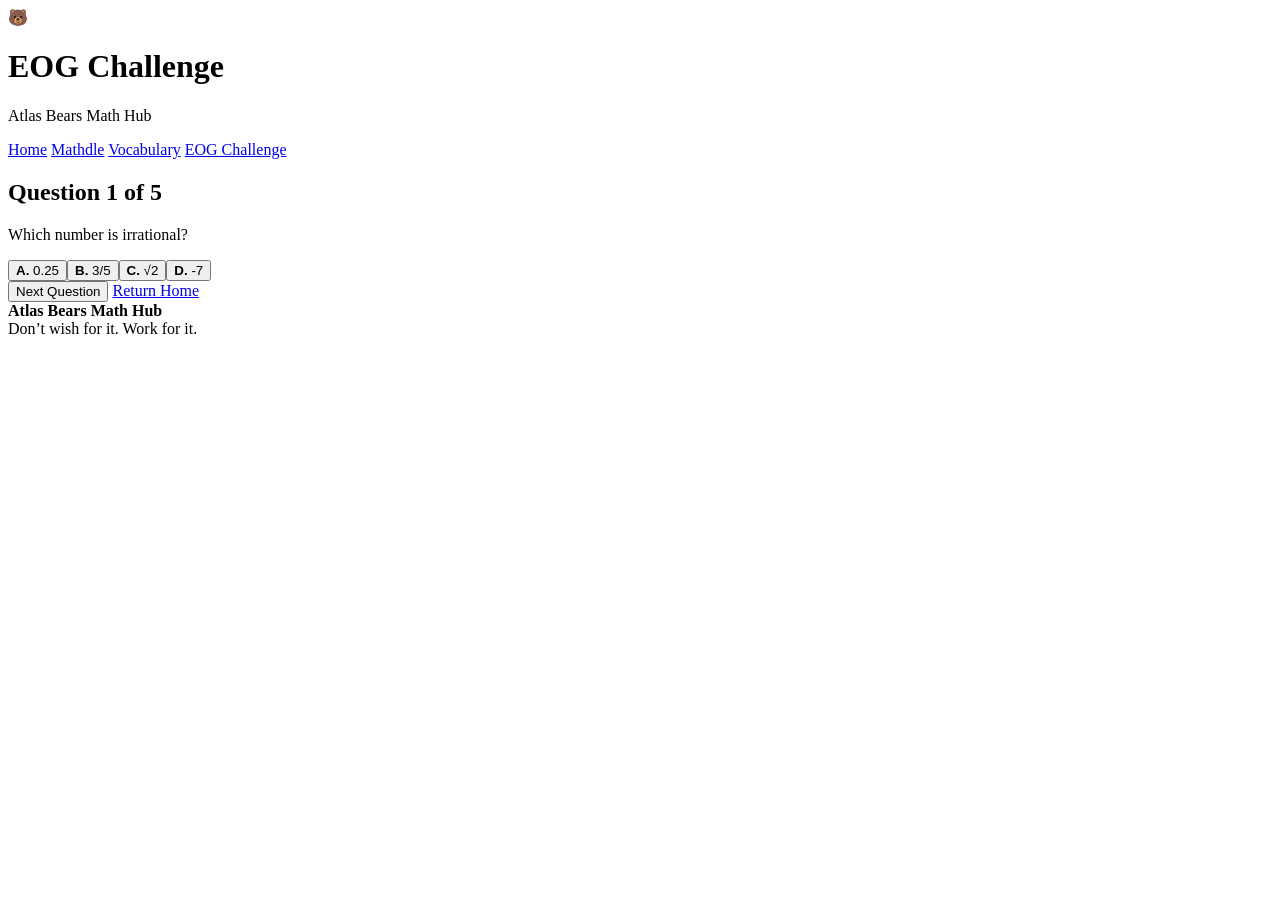
==== eog-challenge.html @ 7f285920 "Add files via upload" ====
<!DOCTYPE html>
<html lang="en">
<head>
  <meta charset="UTF-8">
  <meta name="viewport" content="width=device-width, initial-scale=1.0">
  <title>EOG Challenge | Atlas Bears Math Hub</title>
  <link rel="stylesheet" href="assets/styles.css">
</head>
<body>
<header class="topbar">
  <div class="brand">
    <div class="brand-left">
      <div class="brand-mark" aria-hidden="true">🐻</div>
      <div><h1>EOG Challenge</h1><p>Atlas Bears Math Hub</p></div>
    </div>
    <nav>
      <a href="index.html">Home</a>
      <a href="mathdle.html">Mathdle</a>
      <a href="vocabulary.html">Vocabulary</a>
      <a class="active" href="eog-challenge.html">EOG Challenge</a>
    </nav>
  </div>
</header>
<main>
  <section class="panel">
    <h2 id="questionNumber">Question 1</h2>
    <p id="questionText"></p>
    <div id="choices" class="grid"></div>
    <div id="feedback" class="notice hidden" aria-live="polite"></div>
    <div class="actions">
      <button id="nextBtn" class="btn primary hidden" type="button">Next Question</button>
      <a class="btn secondary" href="index.html">Return Home</a>
    </div>
  </section>
</main>
<footer class="footer"><strong>Atlas Bears Math Hub</strong><br>Don’t wish for it. Work for it.</footer>
<script>
const questions=[
  {
    q:"Which number is irrational?",
    choices:["0.25","3/5","√2","-7"],
    answer:2,
    explain:"√2 is irrational because it cannot be written as a fraction of two integers."
  },
  {
    q:"What is the coefficient in the expression 6x + 4?",
    choices:["x","4","6","10"],
    answer:2,
    explain:"The coefficient is the number multiplied by the variable, so the coefficient is 6."
  },
  {
    q:"Which relation represents a function?",
    choices:["One input has two outputs","Each input has exactly one output","Two inputs are not allowed to share an output","Every output must be different"],
    answer:1,
    explain:"A function assigns exactly one output to each input."
  },
  {
    q:"A line rises 8 units while running 4 units to the right. What is its slope?",
    choices:["1/2","2","4","12"],
    answer:1,
    explain:"Slope is rise divided by run: 8 ÷ 4 = 2."
  },
  {
    q:"Which side is the hypotenuse of a right triangle?",
    choices:["The shortest side","Either leg","The side opposite the right angle","The vertical side"],
    answer:2,
    explain:"The hypotenuse is the longest side and is opposite the right angle."
  }
];
let index=0,score=0,answered=false;
const qn=document.getElementById("questionNumber");
const qt=document.getElementById("questionText");
const choices=document.getElementById("choices");
const feedback=document.getElementById("feedback");
const next=document.getElementById("nextBtn");
function render(){
  answered=false;
  const item=questions[index];
  qn.textContent=`Question ${index+1} of ${questions.length}`;
  qt.textContent=item.q;
  choices.innerHTML="";
  feedback.classList.add("hidden");
  next.classList.add("hidden");
  item.choices.forEach((choice,i)=>{
    const b=document.createElement("button");
    b.type="button";b.className="card";b.style.textAlign="left";
    b.innerHTML=`<strong>${String.fromCharCode(65+i)}.</strong> ${choice}`;
    b.addEventListener("click",()=>answer(i,b));
    choices.appendChild(b);
  });
}
function answer(i,button){
  if(answered)return;
  answered=true;
  const item=questions[index];
  if(i===item.answer){score++;feedback.innerHTML=`<strong>Correct!</strong> ${item.explain}`;}
  else{feedback.innerHTML=`<strong>Not quite.</strong> ${item.explain}`;}
  feedback.classList.remove("hidden");
  next.classList.remove("hidden");
}
next.addEventListener("click",()=>{
  index++;
  if(index<questions.length)render();
  else{
    qn.textContent="Challenge Complete";
    qt.textContent=`You answered ${score} out of ${questions.length} correctly.`;
    choices.innerHTML="";
    feedback.classList.add("hidden");
    next.classList.add("hidden");
  }
});
render();
</script>
</body>
</html>
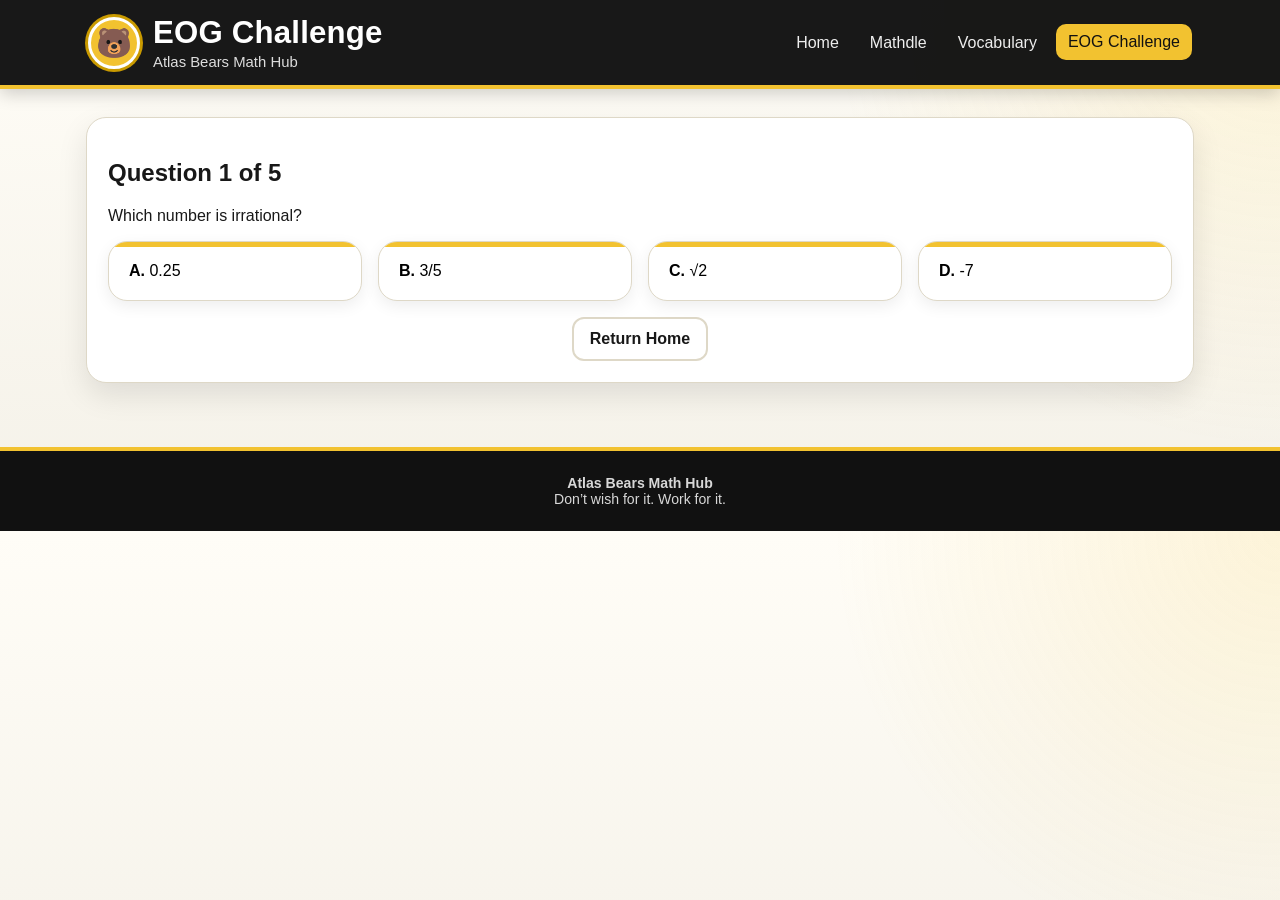
==== commit a4b7aded: "Add files via upload" ====
--- a/eog-challenge.html
+++ b/eog-challenge.html
@@ -4,7 +4,7 @@
   <meta charset="UTF-8">
   <meta name="viewport" content="width=device-width, initial-scale=1.0">
   <title>EOG Challenge | Atlas Bears Math Hub</title>
-  <link rel="stylesheet" href="assets/styles.css">
+  <link rel="stylesheet" href="styles.css">
 </head>
 <body>
 <header class="topbar">
--- a/styles.css
+++ b/styles.css
@@ -0,0 +1,311 @@
+
+:root{
+  --black:#111111;
+  --black-2:#1b1b1b;
+  --black-3:#2a2a2a;
+  --gold:#f2c230;
+  --gold-dark:#c99a00;
+  --gold-soft:#fff3bd;
+  --cream:#fffdf6;
+  --white:#ffffff;
+  --ink:#181818;
+  --muted:#666666;
+  --green:#538d4e;
+  --yellow:#b59f3b;
+  --gray:#787c7e;
+  --border:#ded8c7;
+  --shadow:0 12px 30px rgba(0,0,0,.10);
+}
+*{box-sizing:border-box}
+html{scroll-behavior:smooth}
+body{
+  margin:0;
+  font-family:Arial,Helvetica,sans-serif;
+  color:var(--ink);
+  background:
+    radial-gradient(circle at top right,rgba(242,194,48,.15),transparent 28rem),
+    linear-gradient(180deg,#fffdf7,#f4f1e8);
+}
+a{text-decoration:none;color:inherit}
+button,input,select,textarea{font:inherit}
+button{cursor:pointer}
+.hidden{display:none!important}
+
+.topbar{
+  position:sticky;
+  top:0;
+  z-index:20;
+  background:rgba(17,17,17,.97);
+  color:white;
+  border-bottom:4px solid var(--gold);
+  box-shadow:0 5px 16px rgba(0,0,0,.18);
+}
+.brand{
+  max-width:1140px;
+  margin:auto;
+  padding:15px 18px;
+  display:flex;
+  align-items:center;
+  justify-content:space-between;
+  gap:18px;
+}
+.brand-left{display:flex;align-items:center;gap:13px}
+.brand-mark{
+  width:52px;
+  height:52px;
+  border-radius:50%;
+  display:grid;
+  place-items:center;
+  background:var(--gold);
+  color:var(--black);
+  border:3px solid white;
+  box-shadow:0 0 0 3px var(--gold-dark);
+  font-size:29px;
+}
+.brand h1{font-size:clamp(1.25rem,3.5vw,1.95rem);margin:0;letter-spacing:.2px}
+.brand p{margin:3px 0 0;color:#ddd;font-size:.93rem}
+nav{display:flex;gap:7px;flex-wrap:wrap}
+nav a{
+  padding:9px 12px;
+  border-radius:10px;
+  color:#eee;
+  transition:.18s ease;
+}
+nav a:hover,nav a.active{
+  background:var(--gold);
+  color:var(--black);
+  transform:translateY(-1px);
+}
+
+main{max-width:1140px;margin:auto;padding:28px 16px 48px}
+
+.hero{
+  overflow:hidden;
+  position:relative;
+  min-height:390px;
+  display:grid;
+  align-items:center;
+  grid-template-columns:1.25fr .75fr;
+  gap:26px;
+  background:linear-gradient(130deg,var(--black),var(--black-3));
+  color:white;
+  border:1px solid #000;
+  border-radius:26px;
+  padding:42px clamp(22px,5vw,55px);
+  box-shadow:var(--shadow);
+}
+.hero:before{
+  content:"";
+  position:absolute;
+  width:320px;height:320px;
+  right:-90px;top:-120px;
+  border-radius:50%;
+  background:rgba(242,194,48,.16);
+}
+.hero:after{
+  content:"";
+  position:absolute;
+  width:220px;height:220px;
+  left:45%;bottom:-150px;
+  border-radius:50%;
+  background:rgba(242,194,48,.10);
+}
+.hero-copy,.hero-art{position:relative;z-index:1}
+.eyebrow{
+  display:inline-flex;
+  align-items:center;
+  gap:8px;
+  background:rgba(242,194,48,.14);
+  border:1px solid rgba(242,194,48,.5);
+  color:var(--gold);
+  padding:7px 11px;
+  border-radius:999px;
+  font-weight:700;
+  font-size:.87rem;
+  letter-spacing:.4px;
+}
+.hero h2{
+  margin:15px 0 12px;
+  font-size:clamp(2.2rem,6vw,4.25rem);
+  line-height:.98;
+  letter-spacing:-1.8px;
+}
+.hero h2 span{color:var(--gold)}
+.hero p{max-width:680px;margin:0;line-height:1.6;color:#e3e3e3;font-size:1.05rem}
+.hero-actions{display:flex;gap:11px;flex-wrap:wrap;margin-top:22px}
+.hero-art{
+  display:grid;
+  place-items:center;
+  min-height:250px;
+}
+.mascot-ring{
+  width:min(255px,65vw);
+  aspect-ratio:1;
+  border-radius:50%;
+  display:grid;
+  place-items:center;
+  background:radial-gradient(circle,var(--gold) 0 57%,var(--gold-dark) 58% 65%,var(--black) 66%);
+  border:6px solid white;
+  box-shadow:0 18px 35px rgba(0,0,0,.35);
+  font-size:115px;
+  animation:float 3.2s ease-in-out infinite;
+}
+@keyframes float{50%{transform:translateY(-8px)}}
+
+.motto-strip{
+  margin:17px 0 0;
+  display:flex;
+  align-items:center;
+  justify-content:center;
+  text-align:center;
+  min-height:58px;
+  padding:12px 18px;
+  background:var(--gold);
+  color:var(--black);
+  border-radius:15px;
+  font-weight:900;
+  letter-spacing:.5px;
+  box-shadow:0 6px 14px rgba(130,95,0,.15);
+}
+
+.section-heading{
+  display:flex;
+  align-items:end;
+  justify-content:space-between;
+  gap:16px;
+  margin:34px 0 13px;
+}
+.section-heading h2,.section-title{margin:0;font-size:clamp(1.55rem,4vw,2.1rem)}
+.section-heading p{margin:0;color:var(--muted)}
+
+.grid{
+  display:grid;
+  grid-template-columns:repeat(auto-fit,minmax(235px,1fr));
+  gap:16px;
+}
+.card{
+  position:relative;
+  overflow:hidden;
+  background:white;
+  border:1px solid var(--border);
+  border-radius:19px;
+  padding:20px;
+  box-shadow:0 5px 16px rgba(0,0,0,.07);
+  transition:transform .18s ease,box-shadow .18s ease,border-color .18s ease;
+}
+.card:hover{
+  transform:translateY(-4px);
+  box-shadow:0 13px 24px rgba(0,0,0,.12);
+  border-color:var(--gold-dark);
+}
+.card:before{
+  content:"";
+  position:absolute;
+  top:0;left:0;right:0;
+  height:5px;
+  background:var(--gold);
+}
+.card h3{margin:10px 0 7px;font-size:1.22rem}
+.card p{color:var(--muted);line-height:1.48}
+.card .icon{
+  width:52px;height:52px;
+  display:grid;place-items:center;
+  border-radius:14px;
+  background:var(--black);
+  color:var(--gold);
+  font-size:28px;
+  box-shadow:inset 0 0 0 2px rgba(242,194,48,.22);
+}
+.card .btn{margin-top:8px;display:inline-flex}
+
+.btn{
+  border:none;
+  border-radius:12px;
+  padding:11px 16px;
+  font-weight:800;
+  display:inline-flex;
+  align-items:center;
+  justify-content:center;
+  gap:7px;
+  transition:.16s ease;
+}
+.btn:hover{transform:translateY(-2px)}
+.primary{background:var(--black);color:white;border:2px solid var(--black)}
+.primary:hover{background:var(--black-3)}
+.gold{background:var(--gold);color:var(--black);border:2px solid var(--gold)}
+.gold:hover{background:#ffd84f}
+.secondary{background:white;color:var(--ink);border:2px solid var(--border)}
+.secondary:hover{border-color:var(--gold-dark)}
+.danger{background:#feecec;color:#a52828;border:1px solid #e9bcbc}
+
+.quick-stats{
+  display:grid;
+  grid-template-columns:repeat(3,1fr);
+  gap:12px;
+  margin-top:17px;
+}
+.stat{
+  background:white;
+  border:1px solid var(--border);
+  border-radius:15px;
+  padding:16px;
+  text-align:center;
+}
+.stat strong{display:block;font-size:1.55rem;color:var(--black)}
+.stat span{color:var(--muted);font-size:.9rem}
+
+.notice{
+  background:var(--gold-soft);
+  border:1px solid #dfbd3c;
+  border-left:6px solid var(--gold-dark);
+  border-radius:14px;
+  padding:14px 16px;
+  margin-top:18px;
+}
+.panel{
+  background:white;
+  border:1px solid var(--border);
+  border-radius:20px;
+  padding:21px;
+  margin-bottom:16px;
+  box-shadow:var(--shadow)
+}
+.actions{display:flex;gap:10px;justify-content:center;flex-wrap:wrap;margin-top:16px}
+.footer{
+  background:var(--black);
+  color:#d8d8d8;
+  text-align:center;
+  font-size:.88rem;
+  padding:24px 15px;
+  border-top:4px solid var(--gold);
+}
+label{display:block;font-weight:800;margin:10px 0 5px}
+input,select,textarea{
+  width:100%;
+  border:1px solid var(--border);
+  border-radius:10px;
+  padding:11px;
+  background:white;
+}
+select:focus,input:focus,textarea:focus{outline:3px solid rgba(242,194,48,.32);border-color:var(--gold-dark)}
+.small{font-size:.88rem;color:#666;line-height:1.4}
+
+@media(max-width:820px){
+  .brand{align-items:flex-start;flex-direction:column}
+  nav{width:100%}
+  .hero{grid-template-columns:1fr;text-align:center;padding-top:34px}
+  .hero-copy p{margin-inline:auto}
+  .hero-actions{justify-content:center}
+  .hero-art{min-height:210px}
+  .mascot-ring{width:205px;font-size:92px}
+  .section-heading{align-items:flex-start;flex-direction:column}
+}
+@media(max-width:560px){
+  nav{display:grid;grid-template-columns:repeat(2,1fr)}
+  nav a{text-align:center}
+  .quick-stats{grid-template-columns:1fr}
+  .hero{border-radius:19px}
+}
+@media(prefers-reduced-motion:reduce){
+  *{animation:none!important;transition:none!important;scroll-behavior:auto!important}
+}
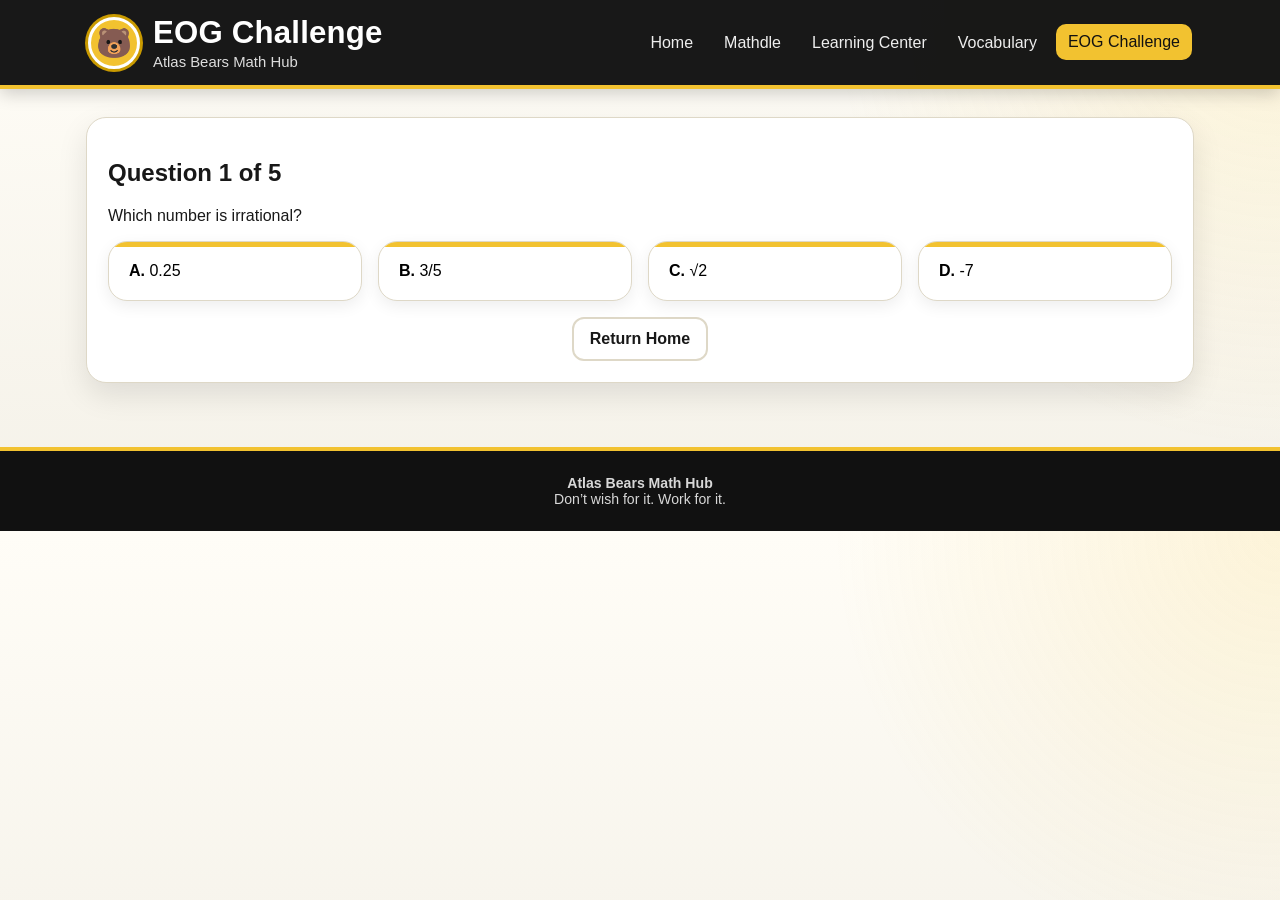
==== commit 20695855: "Add files via upload" ====
--- a/eog-challenge.html
+++ b/eog-challenge.html
@@ -16,6 +16,7 @@
     <nav>
       <a href="index.html">Home</a>
       <a href="mathdle.html">Mathdle</a>
+      <a href="learning-center.html">Learning Center</a>
       <a href="vocabulary.html">Vocabulary</a>
       <a class="active" href="eog-challenge.html">EOG Challenge</a>
     </nav>
--- a/styles.css
+++ b/styles.css
@@ -309,3 +309,167 @@
 @media(prefers-reduced-motion:reduce){
   *{animation:none!important;transition:none!important;scroll-behavior:auto!important}
 }
+
+
+/* Phase 2 student dashboard */
+.phase2-dashboard{
+  display:grid;
+  grid-template-columns:minmax(0,1.5fr) minmax(270px,.8fr);
+  gap:16px;
+  margin-top:28px;
+}
+.daily-card,.progress-card{
+  background:white;
+  border:1px solid var(--border);
+  border-radius:20px;
+  padding:22px;
+  box-shadow:var(--shadow);
+}
+.daily-card{border-top:6px solid var(--gold)}
+.progress-card{
+  background:linear-gradient(145deg,var(--black),var(--black-3));
+  color:white;
+  border-color:#000;
+}
+.dashboard-label{
+  color:var(--gold-dark);
+  font-size:.78rem;
+  font-weight:900;
+  letter-spacing:1.2px;
+}
+.progress-card .dashboard-label{color:var(--gold)}
+.daily-card h2,.progress-card h2{margin:5px 0 13px}
+.daily-question{
+  font-size:1.18rem;
+  line-height:1.5;
+  font-weight:700;
+  margin:12px 0 17px;
+}
+.daily-answers{
+  display:grid;
+  grid-template-columns:repeat(2,minmax(0,1fr));
+  gap:10px;
+}
+.answer-button{
+  min-height:51px;
+  padding:11px;
+  border:2px solid var(--border);
+  background:white;
+  border-radius:12px;
+  font-weight:800;
+  color:var(--ink);
+}
+.answer-button:hover:not(:disabled){
+  border-color:var(--gold-dark);
+  background:var(--gold-soft);
+  transform:translateY(-1px);
+}
+.answer-button:disabled{cursor:default;opacity:.8}
+.answer-button.correct{
+  background:#e8f6e6;
+  border-color:#538d4e;
+}
+.answer-button.incorrect{
+  background:#fde8e8;
+  border-color:#b54141;
+}
+.daily-feedback{
+  min-height:28px;
+  margin-top:13px;
+  font-weight:800;
+  line-height:1.4;
+}
+.progress-grid{
+  display:grid;
+  grid-template-columns:1fr 1fr;
+  gap:10px;
+}
+.progress-stat{
+  padding:14px 8px;
+  border-radius:14px;
+  text-align:center;
+  background:rgba(255,255,255,.08);
+  border:1px solid rgba(242,194,48,.28);
+}
+.progress-stat strong{
+  display:block;
+  color:var(--gold);
+  font-size:1.75rem;
+}
+.progress-stat span{font-size:.86rem;color:#ddd}
+.xp-bar{
+  height:12px;
+  margin-top:16px;
+  overflow:hidden;
+  border-radius:999px;
+  background:rgba(255,255,255,.14);
+}
+.xp-fill{
+  height:100%;
+  width:0;
+  border-radius:inherit;
+  background:var(--gold);
+  transition:width .4s ease;
+}
+.progress-message{color:#ddd}
+.badge-list{display:flex;flex-wrap:wrap;gap:8px;margin:12px 0}
+.badge{
+  display:inline-flex;
+  align-items:center;
+  gap:5px;
+  padding:7px 9px;
+  border-radius:999px;
+  background:var(--gold);
+  color:var(--black);
+  font-size:.78rem;
+  font-weight:900;
+}
+.text-button{
+  border:0;
+  padding:4px 0;
+  background:transparent;
+  color:#bbb;
+  text-decoration:underline;
+  font-size:.78rem;
+}
+.text-button:hover{color:white}
+
+@media(max-width:820px){
+  .phase2-dashboard{grid-template-columns:1fr}
+}
+@media(max-width:560px){
+  .daily-answers{grid-template-columns:1fr}
+}
+
+
+/* Phase 2B expanded device tracking */
+.progress-grid-wide{
+  grid-template-columns:repeat(2,minmax(0,1fr));
+}
+.device-note{
+  margin:10px 0 4px;
+  color:#cfcfcf;
+  font-size:.76rem;
+  line-height:1.35;
+}
+@media(min-width:1100px){
+  .progress-card .progress-grid-wide{
+    grid-template-columns:repeat(2,minmax(0,1fr));
+  }
+}
+
+
+/* Learning Center */
+.learning-hero{display:grid;grid-template-columns:1.5fr .7fr;gap:24px;align-items:center;margin:28px 0;padding:34px;border-radius:22px;background:linear-gradient(135deg,#111,#282828);color:#fff;border-bottom:5px solid var(--gold)}
+.learning-hero h2{font-size:clamp(2rem,4vw,3.2rem);margin:7px 0 10px}.learning-hero p{color:#ddd;max-width:700px;font-size:1.05rem}
+.learning-summary{background:rgba(255,255,255,.08);border:1px solid rgba(242,194,48,.35);border-radius:18px;padding:20px;text-align:center}.learning-summary strong{display:block;color:var(--gold);font-size:2.6rem}.learning-summary span{font-size:.9rem;color:#ddd}
+.learning-progress{height:12px;background:rgba(255,255,255,.14);border-radius:999px;margin-top:14px;overflow:hidden}.learning-progress div{height:100%;width:0;background:var(--gold);transition:width .35s ease}
+.learning-toolbar{display:grid;grid-template-columns:1fr 1fr;gap:18px;align-items:end}.learning-toolbar label{display:block;font-weight:800;margin-bottom:7px}.learning-toolbar input,.learning-toolbar select{width:100%;padding:12px;border:2px solid var(--border);border-radius:10px;background:#fff;font:inherit}
+.strand-sections{display:grid;gap:24px;margin-top:24px}.strand-group{background:#fff;border:1px solid var(--border);border-radius:20px;padding:22px;box-shadow:var(--shadow)}
+.strand-heading{display:flex;justify-content:space-between;align-items:center;border-bottom:2px solid var(--gold);padding-bottom:12px;margin-bottom:16px}.strand-heading>div{display:flex;align-items:center;gap:10px}.strand-heading h2{margin:0}.strand-heading>span{font-size:.85rem;color:var(--muted);font-weight:700}.strand-icon{font-size:1.7rem}
+.topic-grid{display:grid;grid-template-columns:repeat(auto-fit,minmax(230px,1fr));gap:14px}.topic-card{display:flex;flex-direction:column;border:2px solid var(--border);border-radius:16px;padding:17px;background:#fff;min-height:225px}.topic-card:hover{border-color:var(--gold);transform:translateY(-2px)}.topic-card.reviewed{background:#fffaf0;border-color:#e2bd49}.topic-card h3{margin:12px 0 8px}.topic-card p{color:var(--muted);flex:1}.topic-card .btn{width:100%;margin-top:12px}.topic-card-top{display:flex;justify-content:space-between;gap:8px;align-items:center}.review-status{font-size:.74rem;font-weight:800;color:var(--muted)}
+.standard-tag{display:inline-block;background:var(--gold-soft);border:1px solid #e8cf76;color:#5a4600;border-radius:999px;padding:5px 9px;font-size:.75rem;font-weight:900}
+.lesson-view{position:relative;margin:28px 0;padding:28px;background:#fff;border:2px solid var(--gold);border-radius:22px;box-shadow:var(--shadow)}.lesson-close{position:absolute;right:16px;top:10px;border:0;background:transparent;font-size:2rem;line-height:1;cursor:pointer}.lesson-view>h2{font-size:2rem;margin:6px 0}.lesson-layout{display:grid;grid-template-columns:1.4fr .7fr;gap:20px;margin-top:20px}.lesson-main{display:grid;gap:15px}.lesson-block{padding:19px;border:1px solid var(--border);border-radius:15px;background:#fafafa}.lesson-block h3{margin-top:0}.lesson-block li{margin:8px 0;line-height:1.45}.example-block{background:#fff8dd;border-color:#ebd37b}.example-question{font-weight:850;font-size:1.05rem}.example-answer{font-weight:900;border-top:1px solid #ddc56b;padding-top:10px}
+.quick-check-card{background:#171717;color:#fff;border-radius:18px;padding:22px;align-self:start;position:sticky;top:15px}.quick-check-card h3{font-size:1.6rem;margin:5px 0 12px}.check-choices{display:grid;gap:9px;margin:15px 0}.check-choices button{padding:11px;text-align:left;border-radius:10px;border:2px solid #555;background:#fff;color:#111;font-weight:800}.check-choices button:hover:not(:disabled){border-color:var(--gold)}.check-choices button.correct{background:#e8f6e6;border-color:#538d4e}.check-choices button.incorrect{background:#fde8e8;border-color:#b54141}.check-feedback{min-height:45px;line-height:1.4;font-weight:700}.quick-check-card .btn{width:100%}
+@media(max-width:850px){.learning-hero,.lesson-layout{grid-template-columns:1fr}.quick-check-card{position:static}.learning-toolbar{grid-template-columns:1fr}}
+@media(max-width:560px){.learning-hero{padding:24px}.strand-group{padding:15px}.lesson-view{padding:20px}.topic-card-top{align-items:flex-start;flex-direction:column}}
